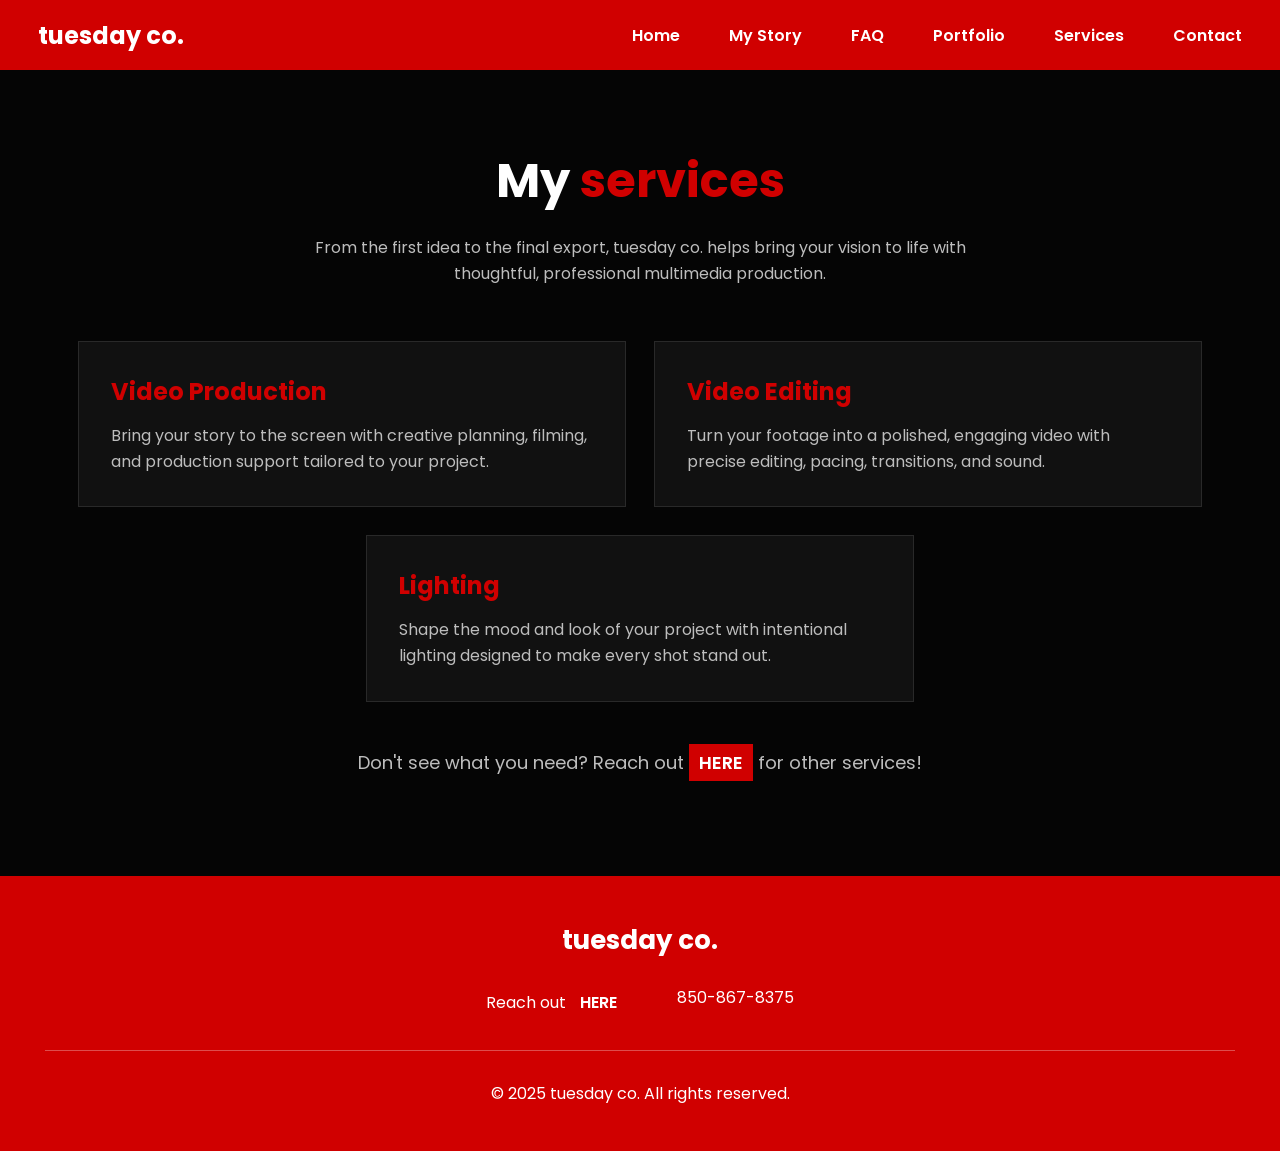
==== services.html @ 1bb979eb "Add files via upload" ====
<!DOCTYPE html>
<html lang="en">
<head>
  <meta charset="UTF-8">
  <meta name="viewport" content="width=device-width, initial-scale=1.0">
  <title>Services | Tuesday Co.</title>
  <link rel="stylesheet" href="tuesdaystyles.css">
</head>
<body>
  <header>
    <a class="logo" href="tuesdaysite.html">tuesday co.</a>
    <nav>
      <a href="tuesdaysite.html">Home</a>
      <a href="mystory.html">My Story</a>
      <a href="faq.html">FAQ</a>
      <a href="portfolio.html">Portfolio</a>
      <a href="services.html">Services</a>
      <a href="tuesdaysite.html#contact">Contact</a>
    </nav>
  </header>

  <main class="services">
    <section class="services-hero">
      <h1>My <span>services</span></h1>
      <p>From the first idea to the final export, tuesday co. helps bring your vision to life with thoughtful, professional multimedia production.</p>
    </section>

    <section class="service-grid" aria-label="Our services">
      <article class="service-card">
        <h2>Video Production</h2>
        <p>Bring your story to the screen with creative planning, filming, and production support tailored to your project.</p>
      </article>
      <article class="service-card">
        <h2>Video Editing</h2>
        <p>Turn your footage into a polished, engaging video with precise editing, pacing, transitions, and sound.</p>
      </article>
      <article class="service-card lighting-card">
        <h2>Lighting</h2>
        <p>Shape the mood and look of your project with intentional lighting designed to make every shot stand out.</p>
      </article>
    </section>
    <p class="services-note">Don't see what you need? Reach out <a class="reach-link" href="tuesdaysite.html#contact">HERE</a> for other services!</p>
  </main>

  <footer>
    <h2>tuesday co.</h2>
    <div class="contact-info">
      <p>Reach out <a class="reach-link" href="tuesdaysite.html#contact">HERE</a></p>
      <p>850-867-8375</p>
    </div>
    <hr>
    <p>© 2025 tuesday co. All rights reserved.</p>
  </footer>
</body>
</html>
---- tuesdaystyles.css ----
@import url('https://fonts.googleapis.com/css2?family=Poppins:wght@400;600;700;800&display=swap');
html {
    scroll-behavior: smooth;
}

*{
    margin:0;
    padding:0;
    box-sizing:border-box;
}


body{
    background:#050505;
    color:white;
    font-family:Poppins, sans-serif;
}


/* HEADER */

header{

    height:70px;
    background:#d00000;

    display:flex;
    justify-content:space-between;
    align-items:center;

    padding:0 38px;

}


.logo{

    font-size:24px;
    font-weight:700;
    color:white;
    text-decoration:none;

}


nav a{

    color:white;
    text-decoration:none;

    margin-left:45px;

    font-weight:600;

}



/* HERO */


.hero{

    display:flex;

    justify-content:center;
    align-items:center;

    gap:80px;

    padding:80px 8%;

}


.hero-text{

    width:45%;

}


.hero h1{

    font-size:58px;
    line-height:1.1;

    font-weight:800;

}


.hero h1 span{

    color:#d00000;

}



.hero p{

    margin-top:25px;

    color:#bdbdbd;

    font-size:17px;

    line-height:1.5;

    max-width:520px;

}



button{

    margin-top:35px;

    background:#d00000;

    color:white;

    border:none;

    padding:16px 35px;

    font-size:16px;

    font-weight:600;

    cursor:pointer;

}


button:disabled{
    background:#666;
    cursor:not-allowed;
}




.hero-images{

    width:45%;

}


.hero-images img{

    width:100%;

    height:295px;

    object-fit:cover;

    margin-bottom:20px;

}



/* CONTACT */


.contact{

    padding:90px 15% 170px;

}



.contact h2{

    text-align:center;

    font-size:35px;

    margin-bottom:40px;

}



form{

    display:flex;

    flex-direction:column;

}



label{

    margin-bottom:8px;

    color:#ddd;

}



input,
textarea{

    background:#111;

    border:1px solid #333;

    padding:15px;

    margin-bottom:25px;

    color:white;

    font-size:16px;

}



textarea{

    height:140px;

    resize:none;

}



.contact button{

    width:100%;

}



/* FOOTER */


footer{

    background:#d00000;

    text-align:center;

    padding:45px;

}



footer h2{

    font-size:26px;

    margin-bottom:25px;

}



.contact-info{

    display:flex;

    justify-content:center;

    gap:50px;

}



footer hr{

    margin:30px 0;

    border:0;

    border-top:1px solid rgba(255,255,255,.3);

}

.image-credit{
    display:inline-block;
    background:#111;
    border:1px solid #333;
    color:#888;
    font-size:11px;
    padding:5px 9px;
    margin-top:0;
}

.image-credit a{
    color:#aaa;
}

.story-button-wrap{
    text-align:center;
    padding:45px 15% 20px;
}

.story-button-wrap button{
    padding:18px 48px;
    font-size:18px;
}

.story-button-wrap p{
    color:#bdbdbd;
    font-size:14px;
    margin-top:10px;
}

/* PORTFOLIO */
.portfolio{max-width:1200px;margin:0 auto;padding:75px 38px 95px}
.portfolio h1{text-align:center;font-size:48px;margin-bottom:15px}
.portfolio h1 span{color:#d00000}
.portfolio-intro{max-width:650px;margin:0 auto 50px;color:#bdbdbd;text-align:center;line-height:1.6}
.video-grid{display:grid;grid-template-columns:repeat(2,minmax(0,1fr));gap:38px}
.video-card{background:#111;border:1px solid #292929;padding:18px}
.video-card iframe{display:block;width:100%;aspect-ratio:16/9;border:0}
.video-card h2{color:#d00000;font-size:21px;margin:20px 0 10px}
.video-card textarea{width:100%;min-height:105px;margin:0;line-height:1.5;resize:vertical}
.video-description{color:#bdbdbd;line-height:1.6;margin:0}
@media (max-width:700px){.video-grid{grid-template-columns:1fr}.portfolio{padding:55px 20px 70px}.portfolio h1{font-size:38px}}

/* SERVICES */
.services{max-width:1200px;margin:0 auto;padding:75px 38px 95px}
.services-hero{text-align:center;max-width:700px;margin:0 auto 55px}
.services h1{font-size:48px;margin-bottom:18px}
.services h1 span{color:#d00000}
.services-hero p{color:#bdbdbd;line-height:1.6}
.service-grid{display:grid;grid-template-columns:repeat(2,minmax(0,1fr));gap:28px}
.service-card{background:#111;border:1px solid #292929;padding:32px}
.service-card h2{color:#d00000;font-size:24px;margin-bottom:14px}
.service-card p{color:#bdbdbd;line-height:1.6}
.lighting-card{grid-column:1 / -1;width:calc(50% - 14px);justify-self:center}
.services-note{text-align:center;color:#bdbdbd;margin-top:42px;font-size:18px}
.reach-link{display:inline-block;background:#d00000;color:white;padding:5px 10px;text-decoration:none;font-weight:600}
.reach-link:hover{background:#a00000}
.faq-list{max-width:850px;margin:0 auto;display:grid;gap:20px}
.faq-item{background:#111;border:1px solid #292929;padding:24px 28px}
.faq-question{width:100%;margin:0;padding:0;background:none;color:#d00000;text-align:left;font-size:21px}
.faq-question::after{content:'+';float:right;color:white;font-size:25px;line-height:1}
.faq-item.open .faq-question::after{content:'−'}
.faq-answer{max-height:0;overflow:hidden;transition:max-height .35s ease}
.faq-answer p{color:#bdbdbd;line-height:1.6;padding-top:0}
.faq-item.open .faq-answer p{padding-top:12px}
.story{max-width:950px;margin:0 auto;padding:75px 38px 95px}
.story-header{text-align:center;margin-bottom:50px}
.story h1{font-size:48px;margin-bottom:18px}
.story h1 span{color:#d00000}
.story-header p,.story-section p{color:#bdbdbd;line-height:1.7}
.story-image-space{height:600px;display:flex;align-items:center;justify-content:center;background:transparent;border:none;color:#888;margin:0 auto 65px}
.story-image-space img{width:100%;height:100%;object-fit:contain}
.story-section{background:#111;border:1px solid #292929;padding:24px 28px;margin-bottom:20px}
.story-question{width:100%;margin:0;padding:8px 0;background:none;color:#d00000;text-align:left;font-size:26px}
.story-question::after{content:'+';float:right;color:white;font-size:27px;line-height:1}
.story-section.open .story-question::after{content:'−'}
.story-answer{max-height:0;overflow:hidden;transition:max-height .35s ease}
.story-answer p{padding-top:0}
.story-section.open .story-answer p{padding-top:14px}
@media (max-width:700px){.story{padding:55px 20px 70px}.story h1{font-size:38px}.story-image-space{height:450px}}
@media (max-width:700px){.service-grid{grid-template-columns:1fr}.lighting-card{grid-column:auto;width:100%}.services{padding:55px 20px 70px}.services h1{font-size:38px}}
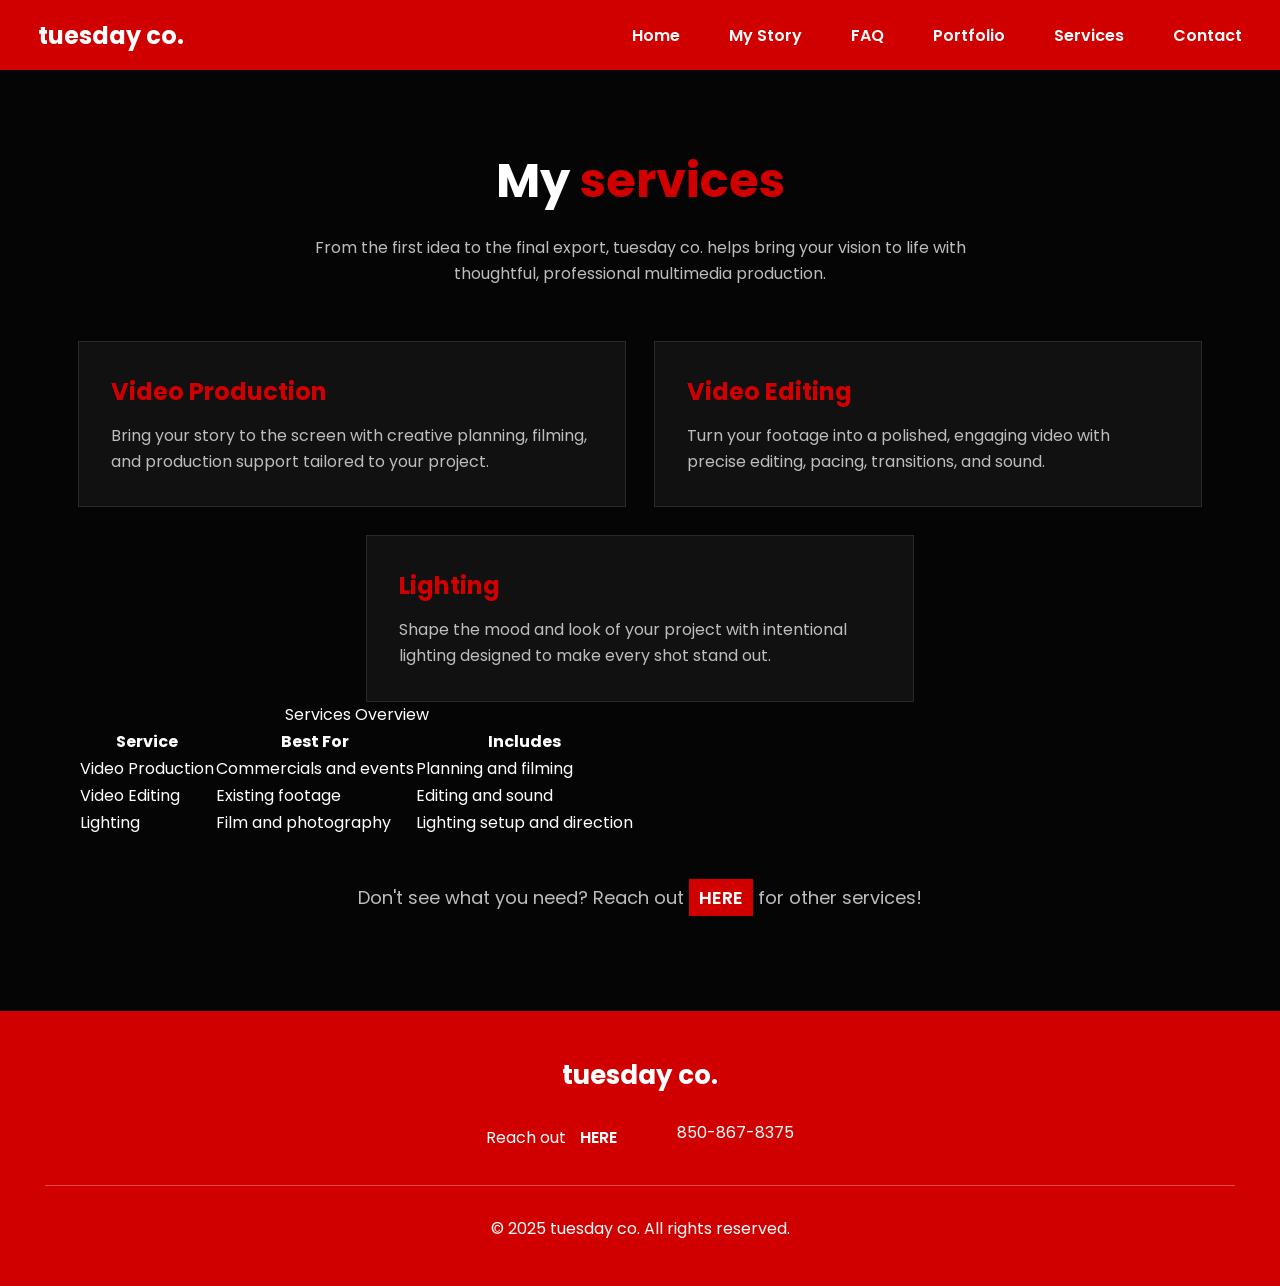
==== commit 56d15f4f: "Update services.html" ====
--- a/services.html
+++ b/services.html
@@ -39,6 +39,33 @@
         <p>Shape the mood and look of your project with intentional lighting designed to make every shot stand out.</p>
       </article>
     </section>
+    <table class="services-table">
+      <caption>Services Overview</caption>
+      <thead>
+        <tr>
+          <th>Service</th>
+          <th>Best For</th>
+          <th>Includes</th>
+        </tr>
+      </thead>
+      <tbody>
+        <tr>
+          <td>Video Production</td>
+          <td>Commercials and events</td>
+          <td>Planning and filming</td>
+        </tr>
+        <tr>
+          <td>Video Editing</td>
+          <td>Existing footage</td>
+          <td>Editing and sound</td>
+        </tr>
+        <tr>
+          <td>Lighting</td>
+          <td>Film and photography</td>
+          <td>Lighting setup and direction</td>
+        </tr>
+      </tbody>
+    </table>
     <p class="services-note">Don't see what you need? Reach out <a class="reach-link" href="tuesdaysite.html#contact">HERE</a> for other services!</p>
   </main>
 
